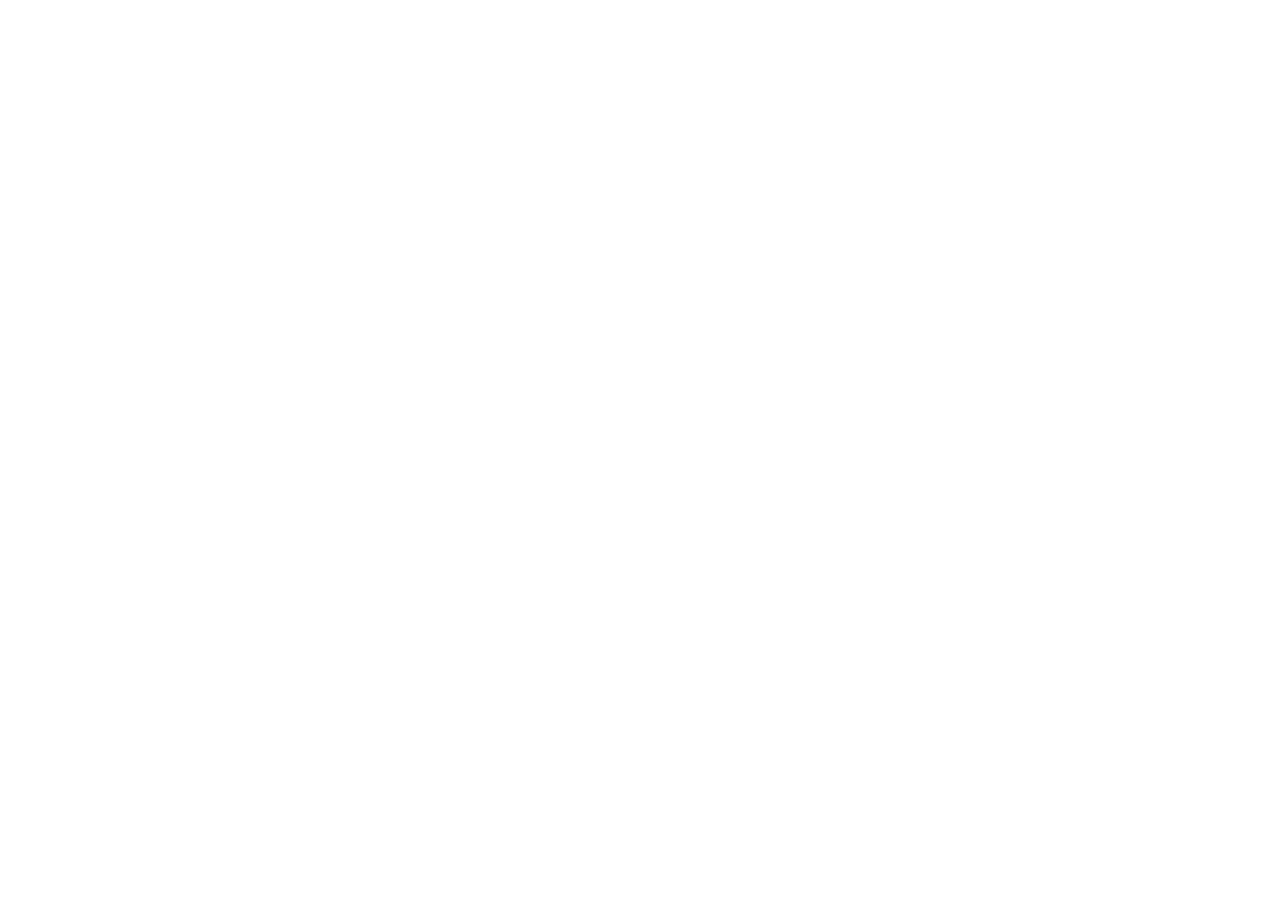
==== index.html @ 392e83aa "Add files via upload" ====
<!DOCTYPE html>
<html lang="pt-br">
<head>
    <link rel="preconnect" href="https://fonts.googleapis.com">
    <link rel="preconnect" href="https://fonts.gstatic.com" crossorigin>

    <meta charset="UTF-8">
    <meta name="viewport" content="width=device-width, initial-scale=1.0">
    <title>Snitap Patins</title>

    <link rel="stylesheet" href="styles/index.css">

    <link href="https://fonts.googleapis.com/css2?family=Inter:opsz,wght@14..32,500&family=Montserrat:wght@500&family=Syne:wght@700&display=swap" rel="stylesheet">
</head>
<body>
    
</body>
</html>
---- styles/index.css ----
@import url(./global.css);
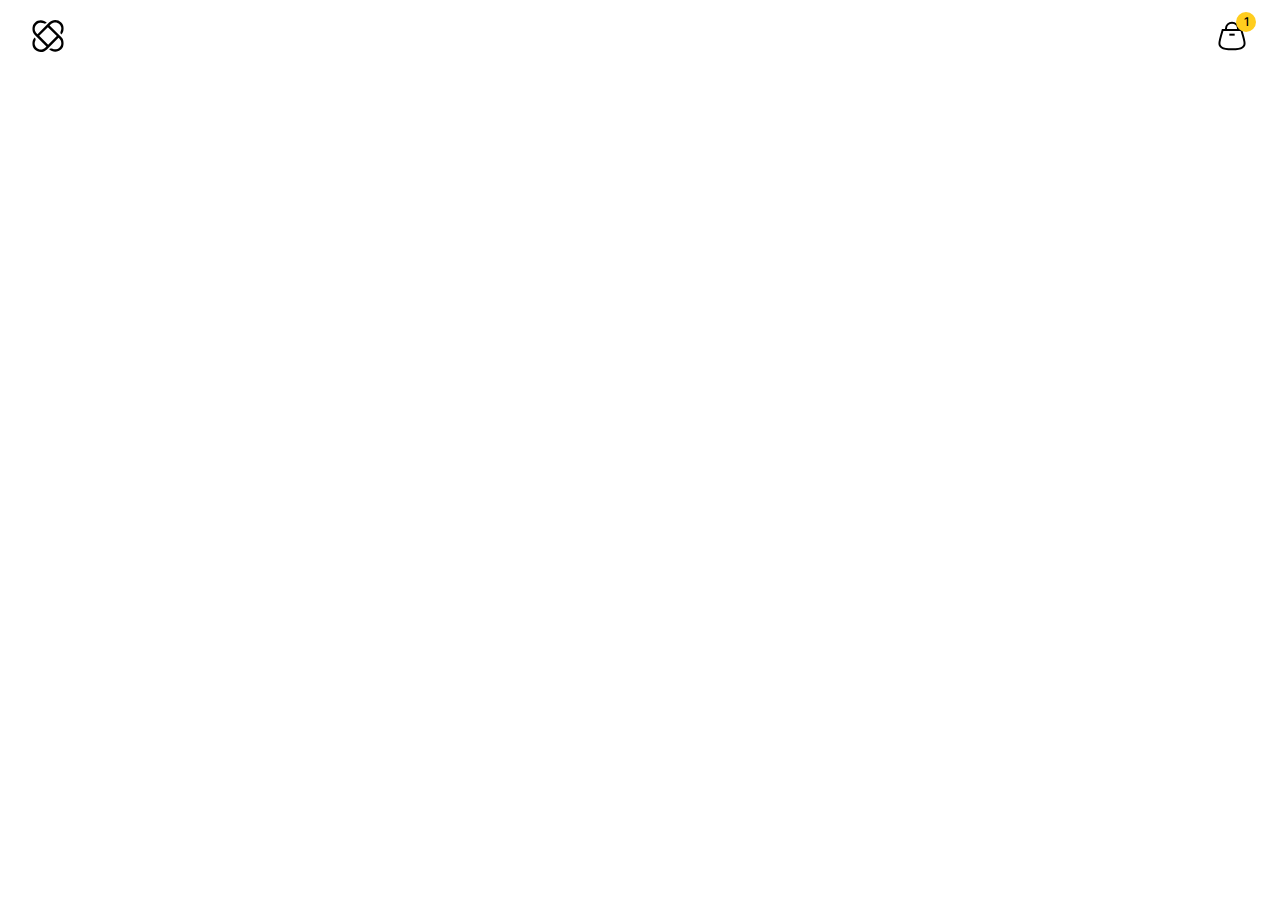
==== commit 7922a825: "Add Header" ====
--- a/index.html
+++ b/index.html
@@ -13,6 +13,16 @@
     <link href="https://fonts.googleapis.com/css2?family=Inter:opsz,wght@14..32,500&family=Montserrat:wght@500&family=Syne:wght@700&display=swap" rel="stylesheet">
 </head>
 <body>
-    
+    <header>
+        <a href="#">
+            <img src="./assets/logo.svg" alt="logo">
+        </a>
+
+        <a href="#">
+            <img src="assets/icons/shopping-bag.svg" alt="">
+            <span>1</span>
+        </a>
+
+    </header>
 </body>
 </html>--- a/styles/index.css
+++ b/styles/index.css
@@ -1 +1,2 @@
-@import url(./global.css);+@import url(./global.css);
+@import url(./header.css);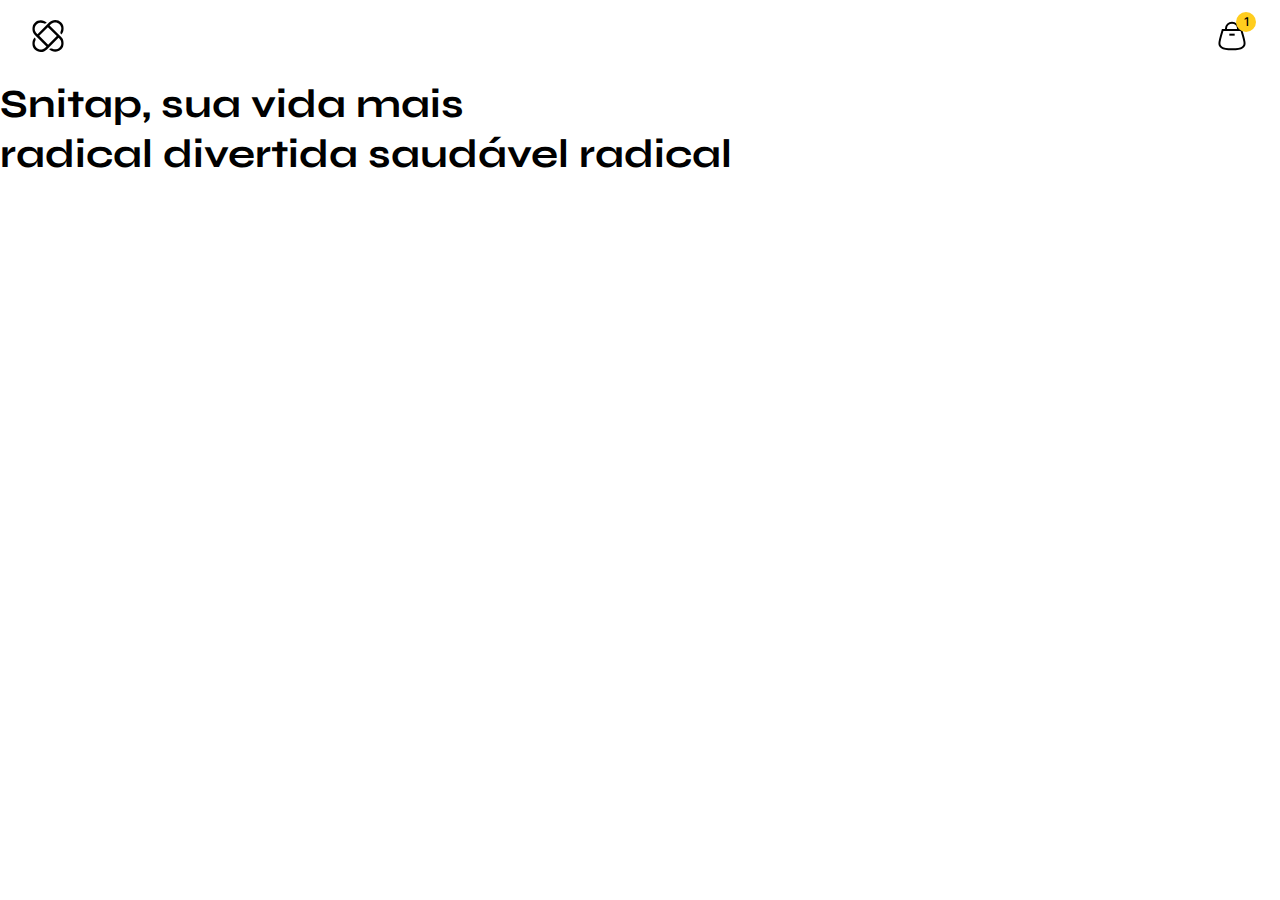
==== commit 05248fef: "Adding hero title" ====
--- a/index.html
+++ b/index.html
@@ -24,5 +24,18 @@
         </a>
 
     </header>
+
+    <section class="hero">
+        <div>
+            <h1>Snitap, sua vida mais 
+                <div>
+                    <span>radical</span>
+                    <span>divertida</span>
+                    <span>saudável</span>
+                    <span>radical</span>
+                </div>
+            </h1>
+        </div>
+    </section>
 </body>
 </html>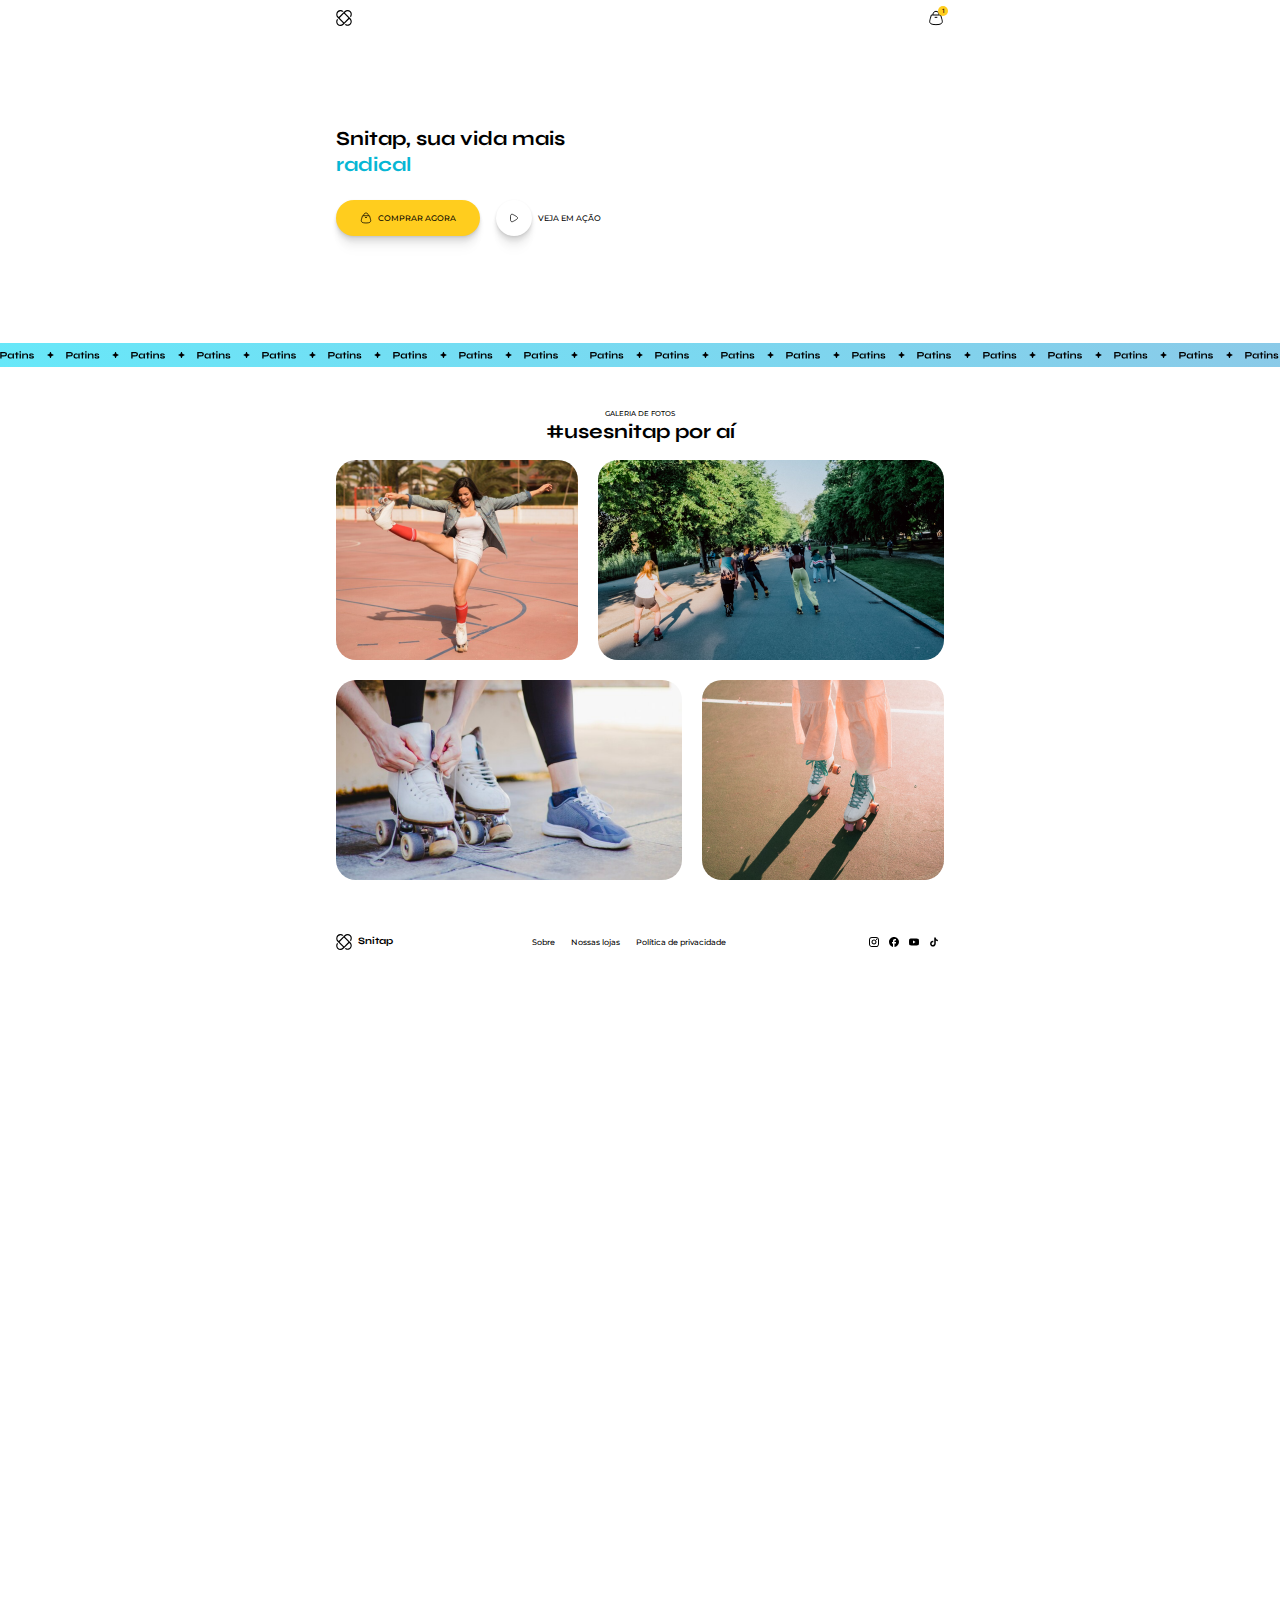
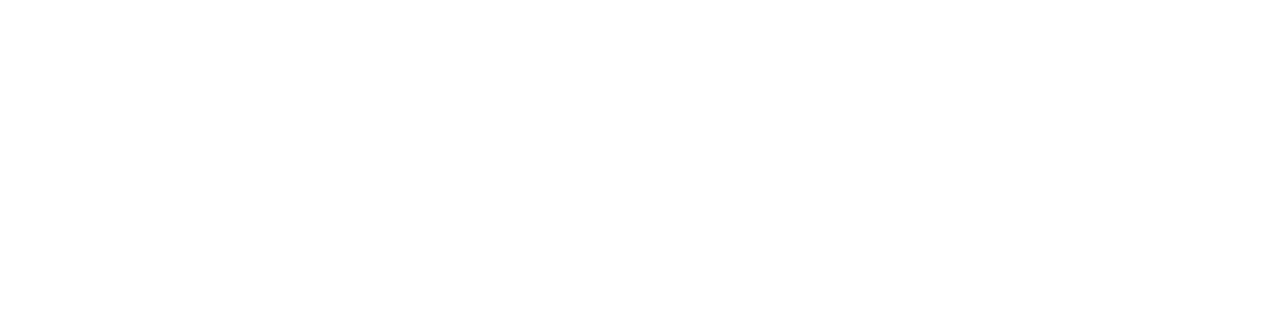
==== commit 6ac8f6ab: "finalizando projeto" ====
--- a/index.html
+++ b/index.html
@@ -13,7 +13,7 @@
     <link href="https://fonts.googleapis.com/css2?family=Inter:opsz,wght@14..32,500&family=Montserrat:wght@500&family=Syne:wght@700&display=swap" rel="stylesheet">
 </head>
 <body>
-    <header>
+    <header class="top">
         <a href="#">
             <img src="./assets/logo.svg" alt="logo">
         </a>
@@ -35,7 +35,196 @@
                     <span>radical</span>
                 </div>
             </h1>
+
+            <div class="buttons">
+                <a href="#" class="button buy shadow">
+                    <img src="assets/icons/shopping-bag.svg" alt="">
+                    COMPRAR AGORA
+                </a>
+
+                <a href="#" class="button play">
+                    <span class="shadow">
+                        <img src="assets/icons/play.svg" alt="">
+                    </span>
+                    VEJA EM AÇÃO
+                </a>
+            </div>
+        </div>
+
+        <div>
+            <div class="content">
+                <img src="assets/hero/ellipse.svg" alt="">
+                <img src="assets/hero/patins-image.png" alt="">
+                <img src="assets/hero/stars-1.svg" alt="">
+                <img src="assets/hero/stars-2.svg" alt="">
+            </div>
         </div>
     </section>
+
+    <section class="banner">
+        <div class="scroller bg-gradient-animate">
+            <div class="rolling">
+                <img src="assets/banner.svg" alt="">
+                <img src="assets/banner.svg" alt="">
+                <img src="assets/banner.svg" alt="">
+                <img src="assets/banner.svg" alt="">
+                <img src="assets/banner.svg" alt="">
+                <img src="assets/banner.svg" alt="">
+                <img src="assets/banner.svg" alt="">
+                <img src="assets/banner.svg" alt="">
+                <img src="assets/banner.svg" alt="">
+                <img src="assets/banner.svg" alt="">
+                <img src="assets/banner.svg" alt="">
+                <img src="assets/banner.svg" alt="">
+                <img src="assets/banner.svg" alt="">
+                <img src="assets/banner.svg" alt="">
+                <img src="assets/banner.svg" alt="">
+                <img src="assets/banner.svg" alt="">
+                <img src="assets/banner.svg" alt="">
+                <img src="assets/banner.svg" alt="">
+                <img src="assets/banner.svg" alt="">
+                <img src="assets/banner.svg" alt="">
+                <img src="assets/banner.svg" alt="">
+                <img src="assets/banner.svg" alt="">
+                <img src="assets/banner.svg" alt="">
+                <img src="assets/banner.svg" alt="">
+                <img src="assets/banner.svg" alt="">
+                <img src="assets/banner.svg" alt="">
+                <img src="assets/banner.svg" alt="">
+                <img src="assets/banner.svg" alt="">
+                <img src="assets/banner.svg" alt="">
+                <img src="assets/banner.svg" alt="">
+                <img src="assets/banner.svg" alt="">
+                <img src="assets/banner.svg" alt="">
+                <img src="assets/banner.svg" alt="">
+                <img src="assets/banner.svg" alt="">
+                <img src="assets/banner.svg" alt="">
+                <img src="assets/banner.svg" alt="">
+                <img src="assets/banner.svg" alt="">
+                <img src="assets/banner.svg" alt="">
+                <img src="assets/banner.svg" alt="">
+                <img src="assets/banner.svg" alt="">
+                <img src="assets/banner.svg" alt="">
+                <img src="assets/banner.svg" alt="">
+                <img src="assets/banner.svg" alt="">
+                <img src="assets/banner.svg" alt="">
+                <img src="assets/banner.svg" alt="">
+                <img src="assets/banner.svg" alt="">
+                <img src="assets/banner.svg" alt="">
+                <img src="assets/banner.svg" alt="">
+                <img src="assets/banner.svg" alt="">
+                <img src="assets/banner.svg" alt="">
+                <img src="assets/banner.svg" alt="">
+                <img src="assets/banner.svg" alt="">
+                <img src="assets/banner.svg" alt="">
+                <img src="assets/banner.svg" alt="">
+                <img src="assets/banner.svg" alt="">
+                <img src="assets/banner.svg" alt="">
+                <img src="assets/banner.svg" alt="">
+                <img src="assets/banner.svg" alt="">
+                <img src="assets/banner.svg" alt="">
+                <img src="assets/banner.svg" alt="">
+                <img src="assets/banner.svg" alt="">
+                <img src="assets/banner.svg" alt="">
+                <img src="assets/banner.svg" alt="">
+                <img src="assets/banner.svg" alt="">
+                <img src="assets/banner.svg" alt="">
+                <img src="assets/banner.svg" alt="">
+                <img src="assets/banner.svg" alt="">
+                <img src="assets/banner.svg" alt="">
+                <img src="assets/banner.svg" alt="">
+                <img src="assets/banner.svg" alt="">
+                <img src="assets/banner.svg" alt="">
+                <img src="assets/banner.svg" alt="">
+                <img src="assets/banner.svg" alt="">
+                <img src="assets/banner.svg" alt="">
+                <img src="assets/banner.svg" alt="">
+                <img src="assets/banner.svg" alt="">
+                <img src="assets/banner.svg" alt="">
+                <img src="assets/banner.svg" alt="">
+                <img src="assets/banner.svg" alt="">
+                <img src="assets/banner.svg" alt="">
+                <img src="assets/banner.svg" alt="">
+                <img src="assets/banner.svg" alt="">
+                <img src="assets/banner.svg" alt="">
+                <img src="assets/banner.svg" alt="">
+                <img src="assets/banner.svg" alt="">
+                <img src="assets/banner.svg" alt="">
+                <img src="assets/banner.svg" alt="">
+                <img src="assets/banner.svg" alt="">
+                <img src="assets/banner.svg" alt="">
+                <img src="assets/banner.svg" alt="">
+            </div>
+        </div>
+    </section>
+
+    <section class="gallery">
+        <header>
+            <span>GALERIA DE FOTOS</span>
+            <H2>#usesnitap por aí</H2>
+        </header>
+
+        <div class="content">
+            <figure>
+                <img src="assets/images/01.png" alt="">
+                <figcaption>
+                    <img src="assets/images/person.png" alt="">
+                    <span>@laviniapereira</span>
+                </figcaption>
+            </figure>
+
+            <figure data-delay>
+                <img src="assets/images/02.png" alt="">
+                <figcaption>
+                    <img src="assets/images/person.png" alt="">
+                    <span>@laviniapereira</span>
+                </figcaption>
+            </figure>
+
+            <figure>
+                <img src="assets/images/03.png" alt="">
+                <figcaption>
+                    <img src="assets/images/person.png" alt="">
+                    <span>@laviniapereira</span>
+                </figcaption>
+            </figure>
+
+            <figure data-delay>
+                <img src="assets/images/04.png" alt="">
+                <figcaption>
+                    <img src="assets/images/person.png" alt="">
+                    <span>@laviniapereira</span>
+                </figcaption>
+            </figure>
+        </div>
+    </section>
+
+    <footer>
+        <div class="logo">
+            <img src="assets/logo.svg" alt="">
+            Snitap
+        </div>
+
+        <nav>
+            <a href="#">Sobre</a>
+            <a href="#">Nossas lojas</a>
+            <a href="#">Política de privacidade</a>
+        </nav>
+
+        <div class="social-links">
+            <a href="#" title="instagram">
+                <img src="assets/icons/instagram.svg" alt="">
+            </a>
+            <a href="#" title="facebook">
+                <img src="assets/icons/facebook.svg" alt="">
+            </a>
+            <a href="#" title="youtube">
+                <img src="assets/icons/youtube.svg" alt="">
+            </a>
+            <a href="#" title="tiktok">
+                <img src="assets/icons/tiktok.svg" alt="">
+            </a>
+        </div>
+    </footer>
 </body>
 </html>--- a/styles/index.css
+++ b/styles/index.css
@@ -1,2 +1,6 @@
 @import url(./global.css);
-@import url(./header.css);+@import url(./header.css);
+@import url(./hero.css);
+@import url(./banner.css);
+@import url(./gallery.css);
+@import url(./footer.css);